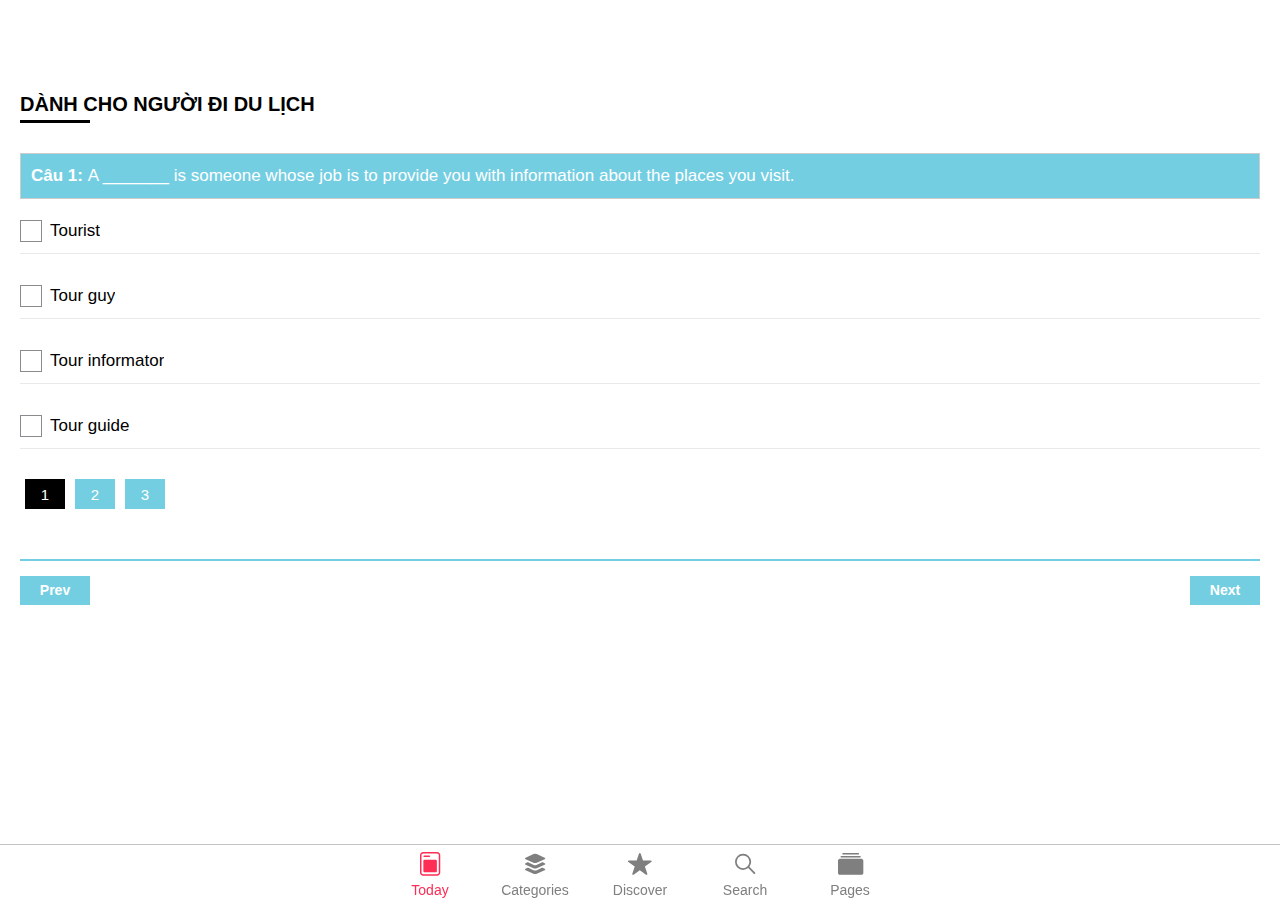
==== Yui/index.html @ a83410f9 "Fri 11/23/2018 13:13:18.46" ====
<!DOCTYPE html>
<html>
    <head>
        <!-- Required meta tags-->
        <meta charset="utf-8">
        <meta
            name="viewport"
            content="width=device-width, initial-scale=1, maximum-scale=1, minimum-scale=1, user-scalable=no, minimal-ui, viewport-fit=cover">
        <meta name="apple-mobile-web-app-capable" content="yes">
        <title>Thi thử Online</title>
        <link rel="stylesheet" href="css/framework7.ios.min.css">
        <!-- <link rel="stylesheet" href="css/framework7.min.css"> -->
        <link rel="stylesheet" href="css/ionicons.css">
        <link rel="stylesheet" href="css/style.css">
        <link rel="stylesheet" href="css/custom_style.css">
    </head>
    <body class="color-theme-pink">
        <!-- App root element -->
        <div id="app">
            <div class="views tabs">
                <!-- Main view -->
                <div id="view-today" class="view view-main tab tab-active">
                    <div data-name="home" class="page no-navbar">
                        <!-- Scrollable page content -->
                        <div
                            class="page-content ptr-content infinite-scroll-content"
                            data-infinite-distance="70">
                            <div class="ptr-preloader">
                                <div class="preloader"></div>
                                <div class="ptr-arrow"></div>
                            </div>
                            <div class="block" id="today-content">
                                <div class="title-container">
                                    <h2 class="style-title text-uppercase position-relative">Dành cho người đi du lịch</h2>
                                </div>
                                <form class="list form-store-data margin-tb-0 margin-b-50" id="demo-form">
                                    <div class="item-inner-1">
                                        <div class="block-question">
                                            <strong>Câu 1:
                                            </strong>
                                            A _______ is someone whose job is to provide you with information about the
                                            places you visit.
                                        </div>
                                        <div class="row list-col">
                                            <div class="number-col">
                                                <label class="item-radio item-content position-relative">
                                                    <input type="radio" name="radio1" value="">
                                                    <i class="icon icon-radio"></i>
                                                    <div class="item-inner">
                                                        <div class="item-title fs-14">Tourist</div>
                                                    </div>
                                                </label>
                                            </div>
                                            <div class="number-col">
                                                <label class="item-radio item-content position-relative">
                                                    <input type="radio" name="radio1" value="">
                                                    <i class="icon icon-radio"></i>
                                                    <div class="item-inner">
                                                        <div class="item-title fs-14">Tour guy</div>
                                                    </div>
                                                </label>
                                            </div>
                                            <div class="number-col">
                                                <label class="item-radio item-content position-relative">
                                                    <input type="radio" name="radio1" value="">
                                                    <i class="icon icon-radio"></i>
                                                    <div class="item-inner">
                                                        <div class="item-title fs-14">Tour informator</div>
                                                    </div>
                                                </label>
                                            </div>
                                            <div class="number-col">
                                                <label class="item-radio item-content position-relative">
                                                    <input type="radio" name="radio1" value="">
                                                    <i class="icon icon-radio"></i>
                                                    <div class="item-inner">
                                                        <div class="item-title fs-14">Tour guide</div>
                                                    </div>
                                                </label>
                                            </div>
                                        </div>
                                    </div>
                                    <div class="item-inner-1">
                                        <div class="d-block">
                                            <button class="button button-fill color-active no-border-radius style-list-bt">1</button>
                                            <button class="button button-fill color-inactive no-border-radius style-list-bt">2</button>
                                            <button class="button button-fill color-inactive no-border-radius style-list-bt">3</button>
                                        </div>
                                    </div>
                                    <div class="fix-clear">
                                        <div class="row w-100">
                                            <div class="col-50">
                                                <div>
                                                    <button class="col button button-fill color-pink style-bt">Prev</button>
                                                </div>
                                            </div>
                                            <div class="col-50">
                                                <div class="float-right">
                                                    <button class="col button button-fill color-pink style-bt">Next</button>
                                                </div>
                                            </div>
                                        </div>

                                    </div>
                                   
                                </form>
                                <!-- <div class="preloader infinite-scroll-preloader"></div> -->
                            </div>
                        </div>
                    </div>
                </div>
                <!-- Categories View -->
                <div id="view-categories" class="view tab">
                    <div data-name="categories" class="page no-navbar">
                        <!-- Scrollable page content -->
                        <div class="page-content">
                            <div class="block">
                                <div class="title-container">
                                    <h1>Categories</h1>
                                </div>
                                <div class="categories-container">
                                    <a href="/category/">
                                        <div
                                            class="category card"
                                            style="background-image: url('img/categories/sports.jpg'); box-shadow: 0px 15px 20px -10px rgba(252, 186, 47, 0.5);">
                                            <h2>Sports</h2>
                                        </div>
                                    </a>
                                    <a href="/category/">
                                        <div
                                            class="category card"
                                            style="background-image: url('img/categories/travel.jpg'); box-shadow: 0px 15px 20px -10px rgba(128, 213, 250, 0.5);">
                                            <h2>Travel</h2>
                                        </div>
                                    </a>
                                    <a href="/category/">
                                        <div
                                            class="category card"
                                            style="background-image: url('img/categories/music.jpg'); box-shadow: 0px 15px 20px -10px rgba(231, 0, 70, 0.5);">
                                            <h2>Music</h2>
                                        </div>
                                    </a>
                                    <a href="/category/">
                                        <div
                                            class="category card"
                                            style="background-image: url('img/categories/gaming.jpg'); box-shadow: 0px 15px 20px -10px rgba(37, 57, 155, 0.5);">
                                            <h2>Gaming</h2>
                                        </div>
                                    </a>
                                    <a href="/category/">
                                        <div
                                            class="category card"
                                            style="background-image: url('img/categories/photography.jpg'); box-shadow: 0px 15px 20px -10px rgba(37, 227, 154, 0.5);">
                                            <h2>Photo</h2>
                                        </div>
                                    </a>
                                    <a href="/category/">
                                        <div
                                            class="category card"
                                            style="background-image: url('img/categories/food.jpg'); box-shadow: 0px 15px 20px -10px rgba(255, 128, 169, 0.5);">
                                            <h2>Food</h2>
                                        </div>
                                    </a>
                                </div>
                                <div class="title-container">
                                    <span class="title-date">Recent posts</span>
                                    <div class="title-with-link">
                                        <h1>Sports</h1>
                                        <a href="/category/" class="col button button-small button-round button-fill">See All</a>
                                    </div>
                                </div>
                                <div class="two-columns-cards">
                                    <a href="/single/">
                                        <div class="card">
                                            <img class="card-image" src="img/thumb-4.jpg" alt="">
                                            <div class="card-infos">
                                                <h2 class="card-title">Nadal Wins at Roland Garros</h2>
                                            </div>
                                        </div>
                                    </a>
                                    <a href="/single/">
                                        <div class="card">
                                            <img class="card-image" src="img/thumb-8.jpg" alt="">
                                            <div class="card-infos">
                                                <h2 class="card-title">Moto-Cross: The Champions Made the Show</h2>
                                            </div>
                                        </div>
                                    </a>
                                    <a href="/single/">
                                        <div class="card">
                                            <img class="card-image" src="img/thumb-17.jpg" alt="">
                                            <div class="card-infos">
                                                <h2 class="card-title">Will Conor Return to the UFC Octagon?</h2>
                                            </div>
                                        </div>
                                    </a>
                                    <a href="/single/">
                                        <div class="card">
                                            <img class="card-image" src="img/thumb-18.jpg" alt="">
                                            <div class="card-infos">
                                                <h2 class="card-title">Anna Gasser's Snowboard Win</h2>
                                            </div>
                                        </div>
                                    </a>
                                </div>
                                <div class="title-container">
                                    <span class="title-date">Recent posts</span>
                                    <div class="title-with-link">
                                        <h1>Lifestyle</h1>
                                        <a href="/category/" class="col button button-small button-round button-fill">See All</a>
                                    </div>
                                </div>
                                <div class="two-columns-cards">
                                    <a href="/single/">
                                        <div class="card">
                                            <img class="card-image" src="img/thumb-9.jpg" alt="">
                                            <div class="card-infos">
                                                <h2 class="card-title">The Best Exotic Destinations</h2>
                                            </div>
                                        </div>
                                    </a>
                                    <a href="/single/">
                                        <div class="card">
                                            <img class="card-image" src="img/thumb-6.jpg" alt="">
                                            <div class="card-infos">
                                                <h2 class="card-title">Top Sunglasses Models for This Summer</h2>
                                            </div>
                                        </div>
                                    </a>
                                    <a href="/single/">
                                        <div class="card">
                                            <img class="card-image" src="img/thumb-38.jpg" alt="">
                                            <div class="card-infos">
                                                <h2 class="card-title">Join the Paris Body Painting Contest</h2>
                                            </div>
                                        </div>
                                    </a>
                                    <a href="/single/">
                                        <div class="card">
                                            <img class="card-image" src="img/thumb-39.jpg" alt="">
                                            <div class="card-infos">
                                                <h2 class="card-title">Nicki Minaj in Featuring with Drake!</h2>
                                            </div>
                                        </div>
                                    </a>
                                </div>
                            </div>
                        </div>
                    </div>
                </div>
                <!-- Discover View -->
                <div id="view-discover" class="view tab">
                    <div data-name="discover" class="page no-navbar">
                        <!-- Scrollable page content -->
                        <div class="page-content">
                            <div class="discover-gradient">
                                <svg viewBox="0 0 100 100" preserveAspectRatio="none"><polygon fill="white" points="0,100 100,0 100,100"/></svg>
                            </div>
                            <div class="block">
                                <div class="title-container white">
                                    <span class="title-date">This Week</span>
                                    <div class="title-with-link">
                                        <h1>Discover</h1>
                                        <i class="icon ion-ios-star"></i>
                                    </div>
                                </div>
                            </div>
                            <div id="discover-swiper" class="swiper-container">
                                <div class="swiper-wrapper">
                                    <div class="swiper-slide">
                                        <a href="#" data-href="/single/">
                                            <div class="card">
                                                <img class="card-image" src="img/thumb-36.jpg" alt="">
                                                <div class="card-infos">
                                                    <h2 class="card-title">NASA Chooses Its Next Chief Scientist</h2>
                                                </div>
                                            </div>
                                        </a>
                                    </div>
                                    <div class="swiper-slide">
                                        <a href="#" data-href="/single/">
                                            <div class="card">
                                                <img class="card-image" src="img/thumb-19.jpg" alt="">
                                                <div class="card-infos">
                                                    <h2 class="card-title">Jeffrey Campbell's New Shoes Models</h2>
                                                </div>
                                            </div>
                                        </a>
                                    </div>
                                    <div class="swiper-slide">
                                        <a href="#" data-href="/single/">
                                            <div class="card">
                                                <img class="card-image" src="img/thumb-41.jpg" alt="">
                                                <div class="card-infos">
                                                    <h2 class="card-title">The Best Models of Sunglasses to Go out This Summer</h2>
                                                </div>
                                            </div>
                                        </a>
                                    </div>
                                    <div class="swiper-slide">
                                        <a href="#" data-href="/single/">
                                            <div class="card">
                                                <img class="card-image" src="img/thumb-37.jpg" alt="">
                                                <div class="card-infos">
                                                    <h2 class="card-title">Soprano Announces His New Album</h2>
                                                </div>
                                            </div>
                                        </a>
                                    </div>
                                    <div class="swiper-slide">
                                        <a href="#" data-href="/single/">
                                            <div class="card">
                                                <img class="card-image" src="img/thumb-40.jpg" alt="">
                                                <div class="card-infos">
                                                    <h2 class="card-title">Will Conor Return to the UFC Octagon?</h2>
                                                </div>
                                            </div>
                                        </a>
                                    </div>
                                </div>
                            </div>
                            <div class="block">
                                <div class="title-medium-container title-with-link">
                                    <h2>Popular Authors</h2>
                                    <a
                                        href="/author-list/"
                                        class="col button button-small button-round button-fill">See All</a>
                                </div>
                                <ul class="popular-authors">
                                    <li>
                                        <a href="/author/">
                                            <div class="author-image"><img src="img/authors/author-3.jpg" alt=""></div>
                                            <div class="author-infos">
                                                <div class="author-name">Jess Roxana</div>
                                                <div class="author-description">NBA & NFL Journalist</div>
                                            </div>
                                            <div class="author-star">
                                                <i class="icon ion-ios-star"></i>
                                            </div>
                                        </a>
                                    </li>
                                    <li>
                                        <a href="/author/">
                                            <div class="author-image"><img src="img/authors/author-2.jpg" alt=""></div>
                                            <div class="author-infos">
                                                <div class="author-name">Zorka Ivka</div>
                                                <div class="author-description">Graphist and Webdesigner</div>
                                            </div>
                                            <div class="author-star">
                                                <i class="icon ion-ios-star"></i>
                                            </div>
                                        </a>
                                    </li>
                                    <li>
                                        <a href="/author/">
                                            <div class="author-image"><img src="img/authors/author-1.jpg" alt=""></div>
                                            <div class="author-infos">
                                                <div class="author-name">Camille Aline</div>
                                                <div class="author-description">Fashion & Mode Worker</div>
                                            </div>
                                            <div class="author-star">
                                                <i class="icon ion-ios-star"></i>
                                            </div>
                                        </a>
                                    </li>
                                </ul>
                                <div class="title-medium-container">
                                    <h2>The Fashion Week</h2>
                                </div>
                            </div>
                            <div id="discover-swiper2" class="swiper-container medium-card-slider style-2">
                                <div class="swiper-wrapper">
                                    <div class="swiper-slide">
                                        <a href="#" data-href="/single/">
                                            <div class="card">
                                                <img class="card-image" src="img/thumb-20.jpg" alt="">
                                            </div>
                                            <div class="card-infos">
                                                <h2 class="card-title">Best Clothes Showed on Fashion Week</h2>
                                            </div>
                                        </a>
                                    </div>
                                    <div class="swiper-slide">
                                        <a href="#" data-href="/single/">
                                            <div class="card">
                                                <img class="card-image" src="img/thumb-21.jpg" alt="">
                                            </div>
                                            <div class="card-infos">
                                                <h2 class="card-title">What Future for Milan Fashion Week?</h2>
                                            </div>
                                        </a>
                                    </div>
                                    <div class="swiper-slide">
                                        <a href="#" data-href="/single/">
                                            <div class="card">
                                                <img class="card-image" src="img/thumb-22.jpg" alt="">
                                            </div>
                                            <div class="card-infos">
                                                <h2 class="card-title">10 Unusual Jewels Spotted at Fashion Week</h2>
                                            </div>
                                        </a>
                                    </div>
                                    <div class="swiper-slide">
                                        <a href="#" data-href="/single/">
                                            <div class="card">
                                                <img class="card-image" src="img/thumb-23.jpg" alt="">
                                            </div>
                                            <div class="card-infos">
                                                <h2 class="card-title">Monica Bellucci Will Be Present This Year</h2>
                                            </div>
                                        </a>
                                    </div>
                                    <div class="swiper-slide">
                                        <a href="#" data-href="/single/">
                                            <div class="card">
                                                <img class="card-image" src="img/thumb-24.jpg" alt="">
                                            </div>
                                            <div class="card-infos">
                                                <h2 class="card-title">Milan Fashion Week: Giorgio Armani Show</h2>
                                            </div>
                                        </a>
                                    </div>
                                </div>
                            </div>
                            <div class="block">
                                <div class="title-medium-container title-with-link">
                                    <h2>In Lifestyle</h2>
                                    <a href="/category/" class="col button button-small button-round button-fill">See All</a>
                                </div>
                                <ul class="list media-list post-list">
                                    <li>
                                        <a href="/single/">
                                            <div class="item-content">
                                                <div class="item-media"><img src="img/thumb-25.jpg" alt=""></div>
                                                <div class="item-inner">
                                                    <div class="item-subtitle">Fashion</div>
                                                    <div class="item-title">The Best Diet for a Flatter Belly</div>
                                                    <div class="item-subtitle bottom-subtitle">
                                                        <i class="icon ion-md-time"></i>2 hours ago</div>
                                                </div>
                                            </div>
                                        </a>
                                    </li>
                                    <li>
                                        <a href="/single/">
                                            <div class="item-content">
                                                <div class="item-media"><img src="img/thumb-26.jpg" alt=""></div>
                                                <div class="item-inner">
                                                    <div class="item-subtitle">Science</div>
                                                    <div class="item-title">Here Are the Five Best Fruits of the Summer</div>
                                                    <div class="item-subtitle bottom-subtitle">
                                                        <i class="icon ion-md-time"></i>3 days ago</div>
                                                </div>
                                            </div>
                                        </a>
                                    </li>
                                    <li>
                                        <a href="/single/">
                                            <div class="item-content">
                                                <div class="item-media"><img src="img/thumb-27.jpg" alt=""></div>
                                                <div class="item-inner">
                                                    <div class="item-subtitle">Beatles</div>
                                                    <div class="item-title">Were Vegetables Better Before?</div>
                                                    <div class="item-subtitle bottom-subtitle">
                                                        <i class="icon ion-md-time"></i>Last week</div>
                                                </div>
                                            </div>
                                        </a>
                                    </li>
                                </ul>
                                <div class="title-medium-container">
                                    <h2>Must See</h2>
                                </div>
                            </div>
                            <div id="discover-swiper3" class="swiper-container">
                                <div class="swiper-wrapper">
                                    <div class="swiper-slide">
                                        <a href="#" data-href="/single/">
                                            <div class="card medium">
                                                <img class="card-image" src="img/thumb-28.jpg" alt="">
                                                <div class="card-infos">
                                                    <div class="card-date">
                                                        <i class="icon ion-md-time"></i>2 days ago</div>
                                                    <h2 class="card-title">Edmond at the Royal Palace Theatre</h2>
                                                </div>
                                            </div>
                                        </a>
                                    </div>
                                    <div class="swiper-slide">
                                        <a href="#" data-href="/single/">
                                            <div class="card medium">
                                                <img class="card-image" src="img/thumb-42.jpg" alt="">
                                                <div class="card-infos">
                                                    <div class="card-date">
                                                        <i class="icon ion-md-time"></i>4 days ago</div>
                                                    <h2 class="card-title">Booba on Fire in His New Gotham Clip</h2>
                                                </div>
                                            </div>
                                        </a>
                                    </div>
                                    <div class="swiper-slide">
                                        <a href="#" data-href="/single/">
                                            <div class="card medium">
                                                <img class="card-image" src="img/thumb-29.jpg" alt="">
                                                <div class="card-infos">
                                                    <div class="card-date">
                                                        <i class="icon ion-md-time"></i>3 weeks ago</div>
                                                    <h2 class="card-title">15 Cheap Outing Ideas in London</h2>
                                                </div>
                                            </div>
                                        </a>
                                    </div>
                                    <div class="swiper-slide">
                                        <a href="#" data-href="/single/">
                                            <div class="card medium">
                                                <img class="card-image" src="img/thumb-30.jpg" alt="">
                                                <div class="card-infos">
                                                    <div class="card-date">
                                                        <i class="icon ion-md-time"></i>1 month ago</div>
                                                    <h2 class="card-title">Ariana Grande Announces a New Fragrance</h2>
                                                </div>
                                            </div>
                                        </a>
                                    </div>
                                </div>
                            </div>
                            <div class="block">
                                <div class="title-medium-container">
                                    <h2>Popular Last Week</h2>
                                </div>
                                <ul class="list media-list post-list">
                                    <li>
                                        <a href="/single/">
                                            <div class="item-content">
                                                <div class="item-media"><img src="img/thumb-31.jpg" alt=""></div>
                                                <div class="item-inner">
                                                    <div class="item-subtitle">Fashion</div>
                                                    <div class="item-title">The Crocodile, Man's Best Friend?</div>
                                                    <div class="item-subtitle bottom-subtitle">
                                                        <i class="icon ion-md-time"></i>4 hours ago</div>
                                                </div>
                                            </div>
                                        </a>
                                    </li>
                                    <li>
                                        <a href="/single/">
                                            <div class="item-content">
                                                <div class="item-media"><img src="img/thumb-32.jpg" alt=""></div>
                                                <div class="item-inner">
                                                    <div class="item-subtitle">Science</div>
                                                    <div class="item-title">7 Accessories to Pack This Summer</div>
                                                    <div class="item-subtitle bottom-subtitle">
                                                        <i class="icon ion-md-time"></i>6 days ago</div>
                                                </div>
                                            </div>
                                        </a>
                                    </li>
                                    <li>
                                        <a href="/single/">
                                            <div class="item-content">
                                                <div class="item-media"><img src="img/thumb-33.jpg" alt=""></div>
                                                <div class="item-inner">
                                                    <div class="item-subtitle">Beatles</div>
                                                    <div class="item-title">Mylene Farmer Will Unveil Her New Single on Friday</div>
                                                    <div class="item-subtitle bottom-subtitle">
                                                        <i class="icon ion-md-time"></i>Last week</div>
                                                </div>
                                            </div>
                                        </a>
                                    </li>
                                    <li>
                                        <a href="/single/">
                                            <div class="item-content">
                                                <div class="item-media"><img src="img/thumb-34.jpg" alt=""></div>
                                                <div class="item-inner">
                                                    <div class="item-subtitle">Fashion</div>
                                                    <div class="item-title">Holidays Abroad: Leave Reassured!</div>
                                                    <div class="item-subtitle bottom-subtitle">
                                                        <i class="icon ion-md-time"></i>Last month</div>
                                                </div>
                                            </div>
                                        </a>
                                    </li>
                                </ul>
                            </div>
                        </div>
                    </div>
                </div>
                <!-- Search View -->
                <div id="view-search" class="view tab">
                    <div data-name="search" class="page no-navbar">
                        <div class="page-content page-search">
                            <div class="searchbar-backdrop"></div>
                            <div class="block searchbar-container">
                                <div class="title-container">
                                    <h1>Search</h1>
                                </div>
                                <form class="searchbar">
                                    <div class="searchbar-inner">
                                        <div class="searchbar-input-wrap">
                                            <input type="search" placeholder="Search">
                                            <i class="searchbar-icon"></i>
                                            <span class="input-clear-button"></span>
                                        </div>
                                        <span class="searchbar-disable-button">Cancel</span>
                                    </div>
                                </form>
                            </div>
                            <div class="block search-container">
                                <div class="searchbar-hide-on-search">
                                    <h2>Popular Categories</h2>
                                    <ul class="popular-tags">
                                        <li>
                                            <a href="#" class="link">
                                                <span>Politics</span>
                                                <i class="icon ion-ios-arrow-forward"></i>
                                            </a>
                                        </li>
                                        <li>
                                            <a href="#" class="link">
                                                <span>Sports</span>
                                                <i class="icon ion-ios-arrow-forward"></i>
                                            </a>
                                        </li>
                                        <li>
                                            <a href="#" class="link">
                                                <span>Fashion</span>
                                                <i class="icon ion-ios-arrow-forward"></i>
                                            </a>
                                        </li>
                                        <li>
                                            <a href="#" class="link">
                                                <span>Animals</span>
                                                <i class="icon ion-ios-arrow-forward"></i>
                                            </a>
                                        </li>
                                        <li>
                                            <a href="#" class="link">
                                                <span>Travel</span>
                                                <i class="icon ion-ios-arrow-forward"></i>
                                            </a>
                                        </li>
                                        <li>
                                            <a href="#" class="link">
                                                <span>Movies</span>
                                                <i class="icon ion-ios-arrow-forward"></i>
                                            </a>
                                        </li>
                                    </ul>
                                    <h2>Popular Tags</h2>
                                    <div class="list no-hairlines trending-search">
                                        <ul>
                                            <li class="item-content">
                                                <div class="item-inner">
                                                    <div class="item-title">
                                                        <a href="#" class="link">Ronaldo</a>
                                                    </div>
                                                </div>
                                            </li>
                                            <li class="item-content">
                                                <div class="item-inner">
                                                    <div class="item-title">
                                                        <a href="#" class="link">Lil Wayne</a>
                                                    </div>
                                                </div>
                                            </li>
                                            <li class="item-content">
                                                <div class="item-inner">
                                                    <div class="item-title">
                                                        <a href="#" class="link">Football</a>
                                                    </div>
                                                </div>
                                            </li>
                                            <li class="item-content">
                                                <div class="item-inner">
                                                    <div class="item-title">
                                                        <a href="#" class="link">Lebron James</a>
                                                    </div>
                                                </div>
                                            </li>
                                            <li class="item-content">
                                                <div class="item-inner">
                                                    <div class="item-title">
                                                        <a href="#" class="link">NBA</a>
                                                    </div>
                                                </div>
                                            </li>
                                            <li class="item-content">
                                                <div class="item-inner">
                                                    <div class="item-title">
                                                        <a href="#" class="link">US Elections</a>
                                                    </div>
                                                </div>
                                            </li>
                                        </ul>
                                    </div>
                                </div>
                                <div class="preloader search-preloader"></div>
                                <div class="search-results">
                                    <ul class="list media-list post-list">
                                        <li>
                                            <a href="/single/">
                                                <div class="item-content">
                                                    <div class="item-media"><img src="img/thumb-11.jpg" alt=""></div>
                                                    <div class="item-inner">
                                                        <div class="item-subtitle">Fashion</div>
                                                        <div class="item-title">The 6th Edition of the Body Painting Contest</div>
                                                        <div class="item-subtitle bottom-subtitle"><img src="img/authors/author-7.jpg" alt="">Elena Anka</div>
                                                    </div>
                                                </div>
                                            </a>
                                        </li>
                                        <li>
                                            <a href="/single/">
                                                <div class="item-content">
                                                    <div class="item-media"><img src="img/thumb-12.jpg" alt=""></div>
                                                    <div class="item-inner">
                                                        <div class="item-subtitle">Photography</div>
                                                        <div class="item-title">20 Photography Tips for Taking Pictures</div>
                                                        <div class="item-subtitle bottom-subtitle"><img src="img/authors/author-3.jpg" alt="">Jess Roxana</div>
                                                    </div>
                                                </div>
                                            </a>
                                        </li>
                                        <li>
                                            <a href="/single/">
                                                <div class="item-content">
                                                    <div class="item-media"><img src="img/thumb-13.jpg" alt=""></div>
                                                    <div class="item-inner">
                                                        <div class="item-subtitle">Beatles</div>
                                                        <div class="item-title">Tottenham: NFL Turf Is in Place!</div>
                                                        <div class="item-subtitle bottom-subtitle"><img src="img/authors/author-1.jpg" alt="">Camille Aline</div>
                                                    </div>
                                                </div>
                                            </a>
                                        </li>
                                        <li>
                                            <a href="/single/">
                                                <div class="item-content">
                                                    <div class="item-media"><img src="img/thumb-31.jpg" alt=""></div>
                                                    <div class="item-inner">
                                                        <div class="item-subtitle">Fashion</div>
                                                        <div class="item-title">The Crocodile, Man's Best Friend?</div>
                                                        <div class="item-subtitle bottom-subtitle"><img src="img/authors/author-7.jpg" alt="">Elena Anka</div>
                                                    </div>
                                                </div>
                                            </a>
                                        </li>
                                        <li>
                                            <a href="/single/">
                                                <div class="item-content">
                                                    <div class="item-media"><img src="img/thumb-32.jpg" alt=""></div>
                                                    <div class="item-inner">
                                                        <div class="item-subtitle">Science</div>
                                                        <div class="item-title">7 Accessories to Pack This Summer</div>
                                                        <div class="item-subtitle bottom-subtitle"><img src="img/authors/author-3.jpg" alt="">Jess Roxana</div>
                                                    </div>
                                                </div>
                                            </a>
                                        </li>
                                    </ul>
                                </div>
                            </div>
                        </div>
                    </div>
                </div>
                <!-- Pages View -->
                <div id="view-pages" class="view tab">
                    <div data-name="pages" class="page">
                        <div class="navbar">
                            <div class="navbar-inner sliding">
                                <div class="title">Components</div>
                            </div>
                        </div>
                        <!-- Scrollable page content -->
                        <div class="page-content">
                            <div class="block">
                                <h2>Dark Mode</h2>
                            </div>
                            <div class="list pages-list">
                                <ul>
                                    <li>
                                        <div class="item-link item-content item-button">
                                            <div class="item-media bg-color-black">
                                                <i class="icon ion-ios-moon text-color-orange"></i>
                                            </div>
                                            <div class="item-inner">
                                                <div class="item-title">Enable Dark Mode</div>
                                                <label class="toggle toggle-init color-green toggle-theme">
                                                    <input type="checkbox">
                                                    <span class="toggle-icon"></span>
                                                </label>
                                            </div>
                                        </div>
                                    </li>
                                </ul>
                            </div>
                            <div class="block">
                                <h2>Color Themes</h2>
                            </div>
                            <div class="list pages-list">
                                <ul>
                                    <li>
                                        <div class="item-content item-themes">
                                            <label class="radio color-white"><input type="radio" name="radio-color-theme" id="color-theme-red">
                                                <i class="icon-radio bg-color-red"></i>
                                            </label>
                                            <label class="radio color-white"><input type="radio" name="radio-color-theme" id="color-theme-green">
                                                <i class="icon-radio bg-color-green"></i>
                                            </label>
                                            <label class="radio color-white"><input type="radio" name="radio-color-theme" id="color-theme-blue">
                                                <i class="icon-radio bg-color-blue"></i>
                                            </label>
                                            <label class="radio color-white"><input type="radio" name="radio-color-theme" id="color-theme-pink" checked>
                                                <i class="icon-radio bg-color-pink"></i>
                                            </label>
                                            <label class="radio color-white"><input type="radio" name="radio-color-theme" id="color-theme-yellow">
                                                <i class="icon-radio bg-color-yellow"></i>
                                            </label>
                                            <label class="radio color-white"><input type="radio" name="radio-color-theme" id="color-theme-orange">
                                                <i class="icon-radio bg-color-orange"></i>
                                            </label>
                                            <label class="radio color-white"><input type="radio" name="radio-color-theme" id="color-theme-gray">
                                                <i class="icon-radio bg-color-gray"></i>
                                            </label>
                                            <label class="radio color-black"><input type="radio" name="radio-color-theme" id="color-theme-white">
                                                <i class="icon-radio bg-color-white"></i>
                                            </label>
                                            <label class="radio color-white"><input type="radio" name="radio-color-theme" id="color-theme-black">
                                                <i class="icon-radio bg-color-black"></i>
                                            </label>
                                        </div>
                                    </li>
                                </ul>
                            </div>
                            <div class="block">
                                <h2>Big Cards</h2>
                            </div>
                            <div class="list pages-list">
                                <ul>
                                    <li>
                                        <a href="/cards/" class="item-link item-content">
                                            <div class="item-media">
                                                <i class="icon ion-md-image"></i>
                                            </div>
                                            <div class="item-inner">
                                                <div class="item-title">Cards</div>
                                            </div>
                                        </a>
                                    </li>
                                    <li>
                                        <a href="/cards-author-comments/" class="item-link item-content">
                                            <div class="item-media">
                                                <i class="icon ion-md-image"></i>
                                            </div>
                                            <div class="item-inner">
                                                <div class="item-title">Cards (author + comments)</div>
                                            </div>
                                        </a>
                                    </li>
                                    <li>
                                        <a href="/cards-category/" class="item-link item-content">
                                            <div class="item-media">
                                                <i class="icon ion-md-image"></i>
                                            </div>
                                            <div class="item-inner">
                                                <div class="item-title">Cards (with category)</div>
                                            </div>
                                        </a>
                                    </li>
                                    <li>
                                        <a href="/cards-chip/" class="item-link item-content">
                                            <div class="item-media">
                                                <i class="icon ion-md-image"></i>
                                            </div>
                                            <div class="item-inner">
                                                <div class="item-title">Cards (with chip)</div>
                                            </div>
                                        </a>
                                    </li>
                                    <li>
                                        <a href="/cards-medium/" class="item-link item-content">
                                            <div class="item-media">
                                                <i class="icon ion-md-image"></i>
                                            </div>
                                            <div class="item-inner">
                                                <div class="item-title">Cards (medium size)</div>
                                            </div>
                                        </a>
                                    </li>
                                    <li>
                                        <a href="/cards-footer/" class="item-link item-content">
                                            <div class="item-media bg-color-yellow">
                                                <i class="icon ion-ios-image"></i>
                                            </div>
                                            <div class="item-inner">
                                                <div class="item-title">Cards (footer version)</div>
                                            </div>
                                        </a>
                                    </li>
                                    <li>
                                        <a href="/cards-columns/" class="item-link item-content">
                                            <div class="item-media bg-color-orange">
                                                <i class="icon ion-md-images"></i>
                                            </div>
                                            <div class="item-inner">
                                                <div class="item-title">Cards (2 columns)</div>
                                            </div>
                                        </a>
                                    </li>
                                </ul>
                            </div>
                            <div class="block">
                                <h2>Lists</h2>
                            </div>
                            <div class="list pages-list">
                                <ul>
                                    <li>
                                        <a href="/list-category/" class="item-link item-content">
                                            <div class="item-media bg-color-green">
                                                <i class="icon ion-ios-list-box"></i>
                                            </div>
                                            <div class="item-inner">
                                                <div class="item-title">List (with category)</div>
                                            </div>
                                        </a>
                                    </li>
                                    <li>
                                        <a href="/list-category-author/" class="item-link item-content">
                                            <div class="item-media bg-color-green">
                                                <i class="icon ion-ios-list-box"></i>
                                            </div>
                                            <div class="item-inner">
                                                <div class="item-title">List (category + author)</div>
                                            </div>
                                        </a>
                                    </li>
                                    <li>
                                        <a href="/list-category-date/" class="item-link item-content">
                                            <div class="item-media bg-color-green">
                                                <i class="icon ion-ios-list-box"></i>
                                            </div>
                                            <div class="item-inner">
                                                <div class="item-title">List (category + date)</div>
                                            </div>
                                        </a>
                                    </li>
                                </ul>
                            </div>
                            <div class="block">
                                <h2>Sliders</h2>
                            </div>
                            <div class="list pages-list">
                                <ul>
                                    <li>
                                        <a href="/slider-1/" class="item-link item-content">
                                            <div class="item-media bg-color-blue">
                                                <i class="icon ion-ios-photos"></i>
                                            </div>
                                            <div class="item-inner">
                                                <div class="item-title">Slider 1</div>
                                            </div>
                                        </a>
                                    </li>
                                    <li>
                                        <a href="/slider-2/" class="item-link item-content">
                                            <div class="item-media bg-color-blue">
                                                <i class="icon ion-ios-photos"></i>
                                            </div>
                                            <div class="item-inner">
                                                <div class="item-title">Slider 2</div>
                                            </div>
                                        </a>
                                    </li>
                                    <li>
                                        <a href="/slider-3/" class="item-link item-content">
                                            <div class="item-media bg-color-blue">
                                                <i class="icon ion-ios-photos"></i>
                                            </div>
                                            <div class="item-inner">
                                                <div class="item-title">Slider 3</div>
                                            </div>
                                        </a>
                                    </li>
                                    <li>
                                        <a href="/slider-4/" class="item-link item-content">
                                            <div class="item-media bg-color-blue">
                                                <i class="icon ion-ios-photos"></i>
                                            </div>
                                            <div class="item-inner">
                                                <div class="item-title">Slider 4</div>
                                            </div>
                                        </a>
                                    </li>
                                </ul>
                            </div>
                            <div class="block">
                                <h2>Single Post</h2>
                            </div>
                            <div class="list pages-list">
                                <ul>
                                    <li>
                                        <a href="/single/" class="item-link item-content">
                                            <div class="item-media">
                                                <i class="icon ion-ios-paper"></i>
                                            </div>
                                            <div class="item-inner">
                                                <div class="item-title">Single (header 1)</div>
                                            </div>
                                        </a>
                                    </li>
                                    <li>
                                        <a href="/single-2/" class="item-link item-content">
                                            <div class="item-media">
                                                <i class="icon ion-ios-paper"></i>
                                            </div>
                                            <div class="item-inner">
                                                <div class="item-title">Single (header 2)</div>
                                            </div>
                                        </a>
                                    </li>
                                    <li>
                                        <a href="/single-elements/" class="item-link item-content">
                                            <div class="item-media">
                                                <i class="icon ion-ios-paper"></i>
                                            </div>
                                            <div class="item-inner">
                                                <div class="item-title">Single Elements</div>
                                            </div>
                                        </a>
                                    </li>
                                </ul>
                            </div>
                            <div class="block">
                                <h2>Categories</h2>
                            </div>
                            <div class="list pages-list">
                                <ul>
                                    <li>
                                        <a href="/categories-cards/" class="item-link item-content">
                                            <div class="item-media bg-color-orange">
                                                <i class="icon ion-ios-apps"></i>
                                            </div>
                                            <div class="item-inner">
                                                <div class="item-title">Categories (cards)</div>
                                            </div>
                                        </a>
                                    </li>
                                    <li>
                                        <a href="/categories-columns/" class="item-link item-content">
                                            <div class="item-media bg-color-orange">
                                                <i class="icon ion-ios-apps"></i>
                                            </div>
                                            <div class="item-inner">
                                                <div class="item-title">Categories (columns)</div>
                                            </div>
                                        </a>
                                    </li>
                                    <li>
                                        <a href="/category/" class="item-link item-content">
                                            <div class="item-media bg-color-orange">
                                                <i class="icon ion-ios-apps"></i>
                                            </div>
                                            <div class="item-inner">
                                                <div class="item-title">Category Posts</div>
                                            </div>
                                        </a>
                                    </li>
                                </ul>
                            </div>
                            <div class="block">
                                <h2>Author</h2>
                            </div>
                            <div class="list pages-list">
                                <ul>
                                    <li>
                                        <a href="/author-list/" class="item-link item-content">
                                            <div class="item-media bg-color-yellow">
                                                <i class="icon ion-ios-list"></i>
                                            </div>
                                            <div class="item-inner">
                                                <div class="item-title">Author List</div>
                                            </div>
                                        </a>
                                    </li>
                                    <li>
                                        <a href="/author/" class="item-link item-content">
                                            <div class="item-media bg-color-yellow">
                                                <i class="icon ion-ios-person"></i>
                                            </div>
                                            <div class="item-inner">
                                                <div class="item-title">Author Profile</div>
                                            </div>
                                        </a>
                                    </li>
                                </ul>
                            </div>
                            <div class="block">
                                <h2>Contact</h2>
                            </div>
                            <div class="list pages-list">
                                <ul>
                                    <li>
                                        <a href="/contact/" class="item-link item-content">
                                            <div class="item-media">
                                                <i class="icon ion-ios-mail"></i>
                                            </div>
                                            <div class="item-inner">
                                                <div class="item-title">Contact Page</div>
                                            </div>
                                        </a>
                                    </li>
                                </ul>
                            </div>
                            <div class="block">
                                <h2>Features</h2>
                            </div>
                            <div class="list pages-list">
                                <ul>
                                    <li>
                                        <a href="/pull-to-refresh/" class="item-link item-content">
                                            <div class="item-media">
                                                <i class="icon ion-ios-arrow-round-down"></i>
                                            </div>
                                            <div class="item-inner">
                                                <div class="item-title">Pull to Refresh</div>
                                            </div>
                                        </a>
                                    </li>
                                    <li>
                                        <a href="/infinite-scroll/" class="item-link item-content">
                                            <div class="item-media">
                                                <i class="icon ion-ios-infinite"></i>
                                            </div>
                                            <div class="item-inner">
                                                <div class="item-title">Infinite Scroll</div>
                                            </div>
                                        </a>
                                    </li>
                                    <li>
                                        <a href="/promo-banner/" class="item-link item-content">
                                            <div class="item-media bg-color-blue">
                                                <i class="icon ion-ios-star"></i>
                                            </div>
                                            <div class="item-inner">
                                                <div class="item-title">Promo Banner</div>
                                            </div>
                                        </a>
                                    </li>
                                    <li>
                                        <div class="item-link item-content item-button">
                                            <div class="item-media bg-color-orange">
                                                <i class="icon ion-ios-share-alt"></i>
                                            </div>
                                            <div class="item-inner">
                                                <div class="item-title">Share Dialog</div>
                                                <a
                                                    href="#"
                                                    class="col button button-small button-round button-fill share-actions">Try It</a>
                                            </div>
                                        </div>
                                    </li>
                                    <li>
                                        <div class="item-link item-content item-button">
                                            <div class="item-media bg-color-green">
                                                <i class="icon ion-ios-notifications"></i>
                                            </div>
                                            <div class="item-inner">
                                                <div class="item-title">Notification</div>
                                                <a
                                                    href="#"
                                                    class="col button button-small button-round button-fill open-notification">Try It</a>
                                            </div>
                                        </div>
                                    </li>
                                </ul>
                            </div>
                        </div>
                    </div>
                </div>
                <!-- Toolbar -->
                <div class="toolbar tabbar tabbar-labels">
                    <div class="toolbar-inner">
                        <a href="#view-today" class="tab-link tab-link-active">
                            <i class="icon ion-ios-today"></i>
                            <span class="tabbar-label">Today</span>
                        </a>
                        <a href="#view-categories" class="tab-link">
                            <i class="icon ion-ios-apps"></i>
                            <span class="tabbar-label">Categories</span>
                        </a>
                        <a href="#view-discover" class="tab-link">
                            <i class="icon ion-ios-star"></i>
                            <span class="tabbar-label">Discover</span>
                        </a>
                        <a href="#view-search" class="tab-link">
                            <i class="icon ion-ios-search"></i>
                            <span class="tabbar-label">Search</span>
                        </a>
                        <a href="#view-pages" class="tab-link">
                            <i class="icon ion-ios-albums"></i>
                            <span class="tabbar-label">Pages</span>
                        </a>
                    </div>
                </div>
            </div>
        </div>
        <script src="js/framework7.min.js"></script>
        <script src="js/app.js"></script>
    </body>
</html>
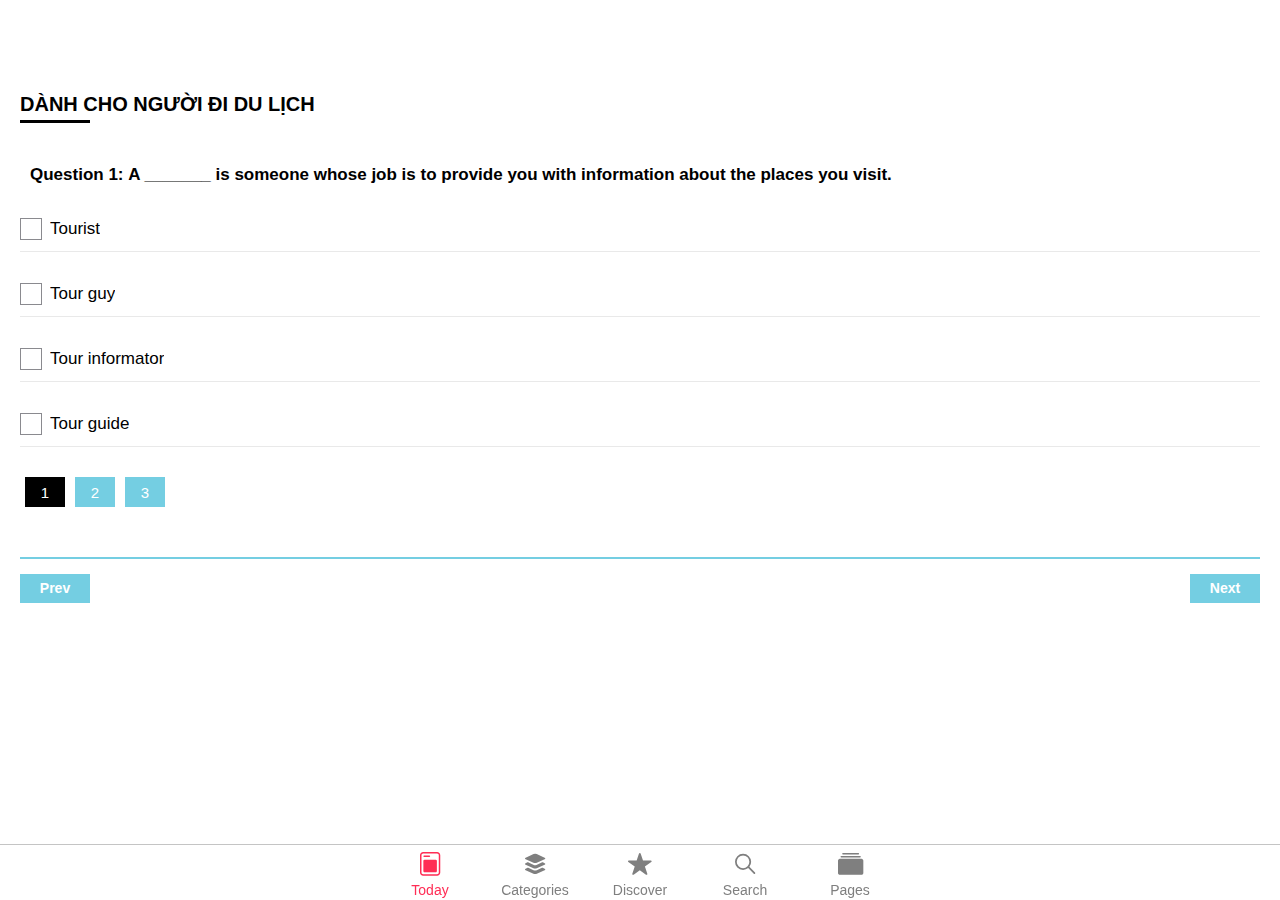
==== commit 1d0dc977: "Fri 11/23/2018 13:42:54.53" ====
--- a/Yui/index.html
+++ b/Yui/index.html
@@ -36,7 +36,7 @@
                                 <form class="list form-store-data margin-tb-0 margin-b-50" id="demo-form">
                                     <div class="item-inner-1">
                                         <div class="block-question">
-                                            <strong>Câu 1:
+                                            <strong>Question 1:
                                             </strong>
                                             A _______ is someone whose job is to provide you with information about the
                                             places you visit.
--- a/Yui/css/custom_style.css
+++ b/Yui/css/custom_style.css
@@ -59,10 +59,9 @@
     background-color: transparent;
 }
 .block-question {
-    background-color: #74cee2;
     padding: 10px;
-    color: #fff;
-    border: 1px solid #ccc;
+    color: #000;
+    font-weight: bold;
 }
 .number-col {
     width: 100%;
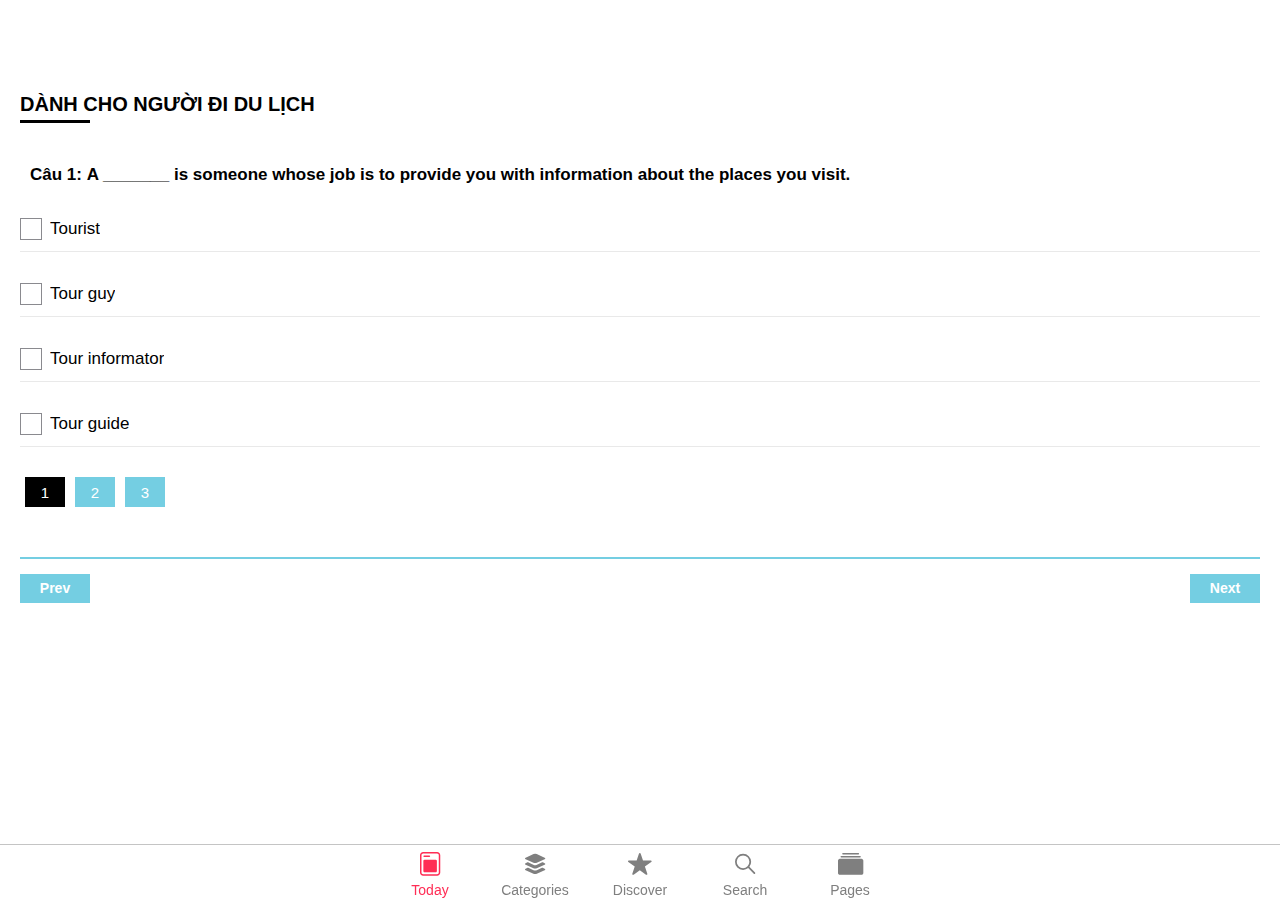
==== commit 22e179f2: "Fri 11/23/2018 13:44:39.97" ====
--- a/Yui/index.html
+++ b/Yui/index.html
@@ -36,7 +36,7 @@
                                 <form class="list form-store-data margin-tb-0 margin-b-50" id="demo-form">
                                     <div class="item-inner-1">
                                         <div class="block-question">
-                                            <strong>Question 1:
+                                            <strong>Câu 1:
                                             </strong>
                                             A _______ is someone whose job is to provide you with information about the
                                             places you visit.
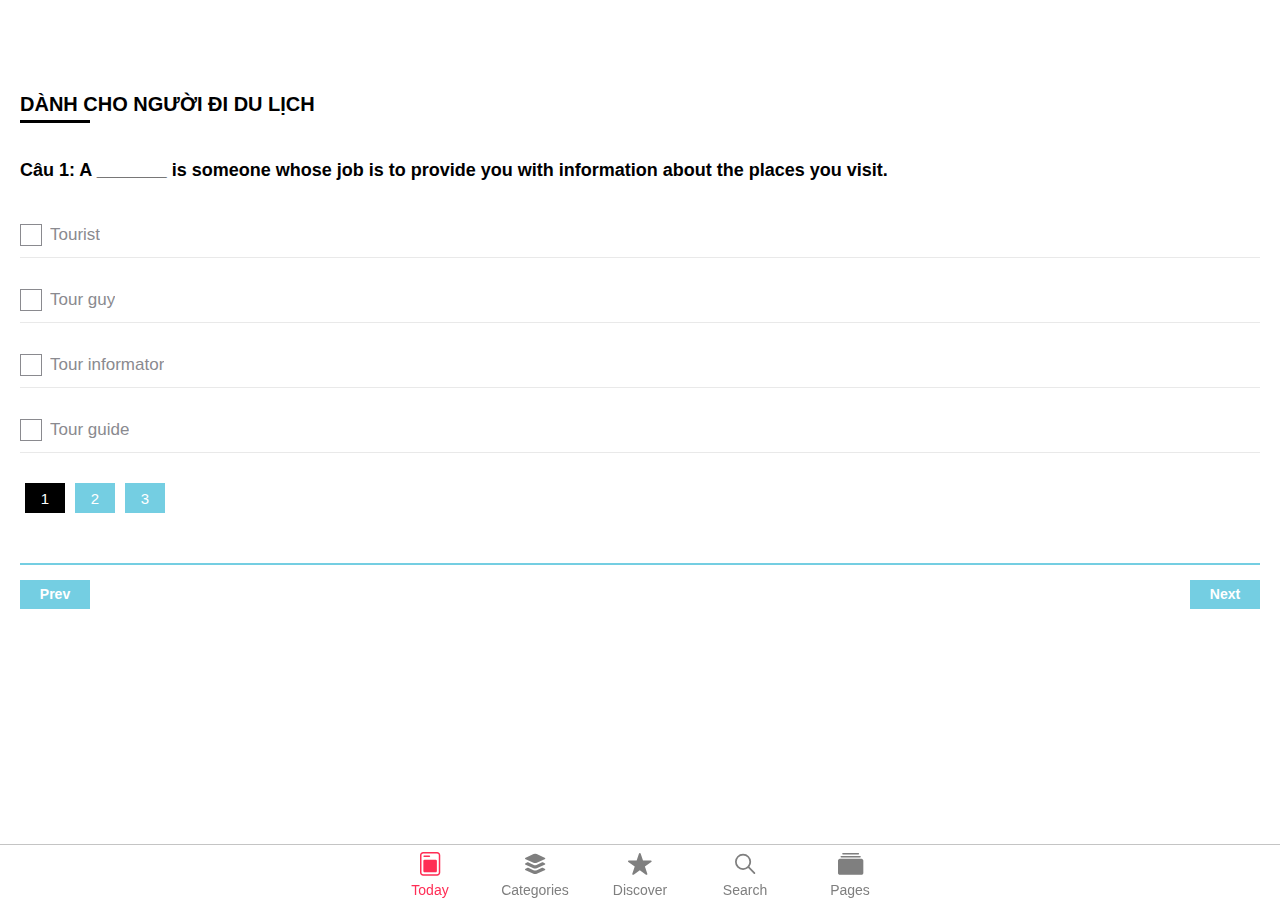
==== commit 1d94cf26: "Fri 11/23/2018 16:00:10.32" ====
--- a/Yui/index.html
+++ b/Yui/index.html
@@ -36,10 +36,8 @@
                                 <form class="list form-store-data margin-tb-0 margin-b-50" id="demo-form">
                                     <div class="item-inner-1">
                                         <div class="block-question">
-                                            <strong>Câu 1:
-                                            </strong>
-                                            A _______ is someone whose job is to provide you with information about the
-                                            places you visit.
+                                            <h2 class="style-question">Câu 1: A _______ is someone whose job is to provide you with information about the
+                                                    places you visit.</h2>
                                         </div>
                                         <div class="row list-col">
                                             <div class="number-col">
--- a/Yui/css/custom_style.css
+++ b/Yui/css/custom_style.css
@@ -58,11 +58,6 @@
 .ios .list .item-inner:after {
     background-color: transparent;
 }
-.block-question {
-    padding: 10px;
-    color: #000;
-    font-weight: bold;
-}
 .number-col {
     width: 100%;
     padding-bottom: 10px;
@@ -74,9 +69,7 @@
     font-weight: bold;
     background-color: #74cee2 !important;
 }
-.list .item-title {
-    color: #000;
-}
+
 .number-col .item-content {
     border-bottom: 1px solid #e9e9e9;
 }
@@ -125,4 +118,7 @@
 }
 #today-content {
     padding-top: 50px;
+}
+.style-question{
+    font-size: 18px;
 }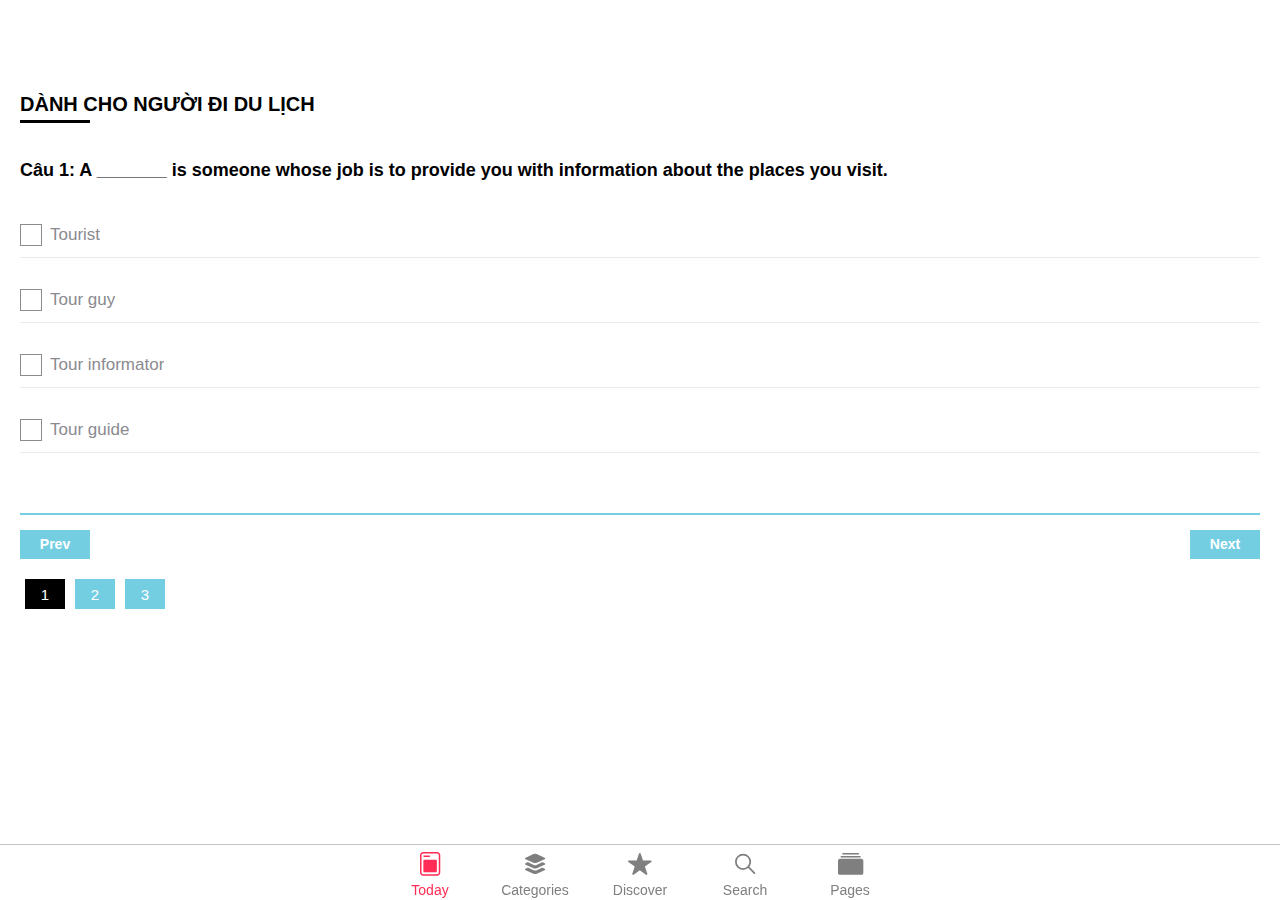
==== commit 1558bede: "Fri 11/23/2018 16:19:10.09" ====
--- a/Yui/index.html
+++ b/Yui/index.html
@@ -78,6 +78,20 @@
                                             </div>
                                         </div>
                                     </div>
+                                    <div class="fix-clear">
+                                        <div class="row w-100">
+                                            <div class="col-50">
+                                                <div>
+                                                    <button class="col button button-fill color-pink style-bt">Prev</button>
+                                                </div>
+                                            </div>
+                                            <div class="col-50">
+                                                <div class="float-right">
+                                                    <button class="col button button-fill color-pink style-bt">Next</button>
+                                                </div>
+                                            </div>
+                                        </div>
+                                    </div>
                                     <div class="item-inner-1">
                                         <div class="d-block">
                                             <button class="button button-fill color-active no-border-radius style-list-bt">1</button>
@@ -85,22 +99,6 @@
                                             <button class="button button-fill color-inactive no-border-radius style-list-bt">3</button>
                                         </div>
                                     </div>
-                                    <div class="fix-clear">
-                                        <div class="row w-100">
-                                            <div class="col-50">
-                                                <div>
-                                                    <button class="col button button-fill color-pink style-bt">Prev</button>
-                                                </div>
-                                            </div>
-                                            <div class="col-50">
-                                                <div class="float-right">
-                                                    <button class="col button button-fill color-pink style-bt">Next</button>
-                                                </div>
-                                            </div>
-                                        </div>
-
-                                    </div>
-                                   
                                 </form>
                                 <!-- <div class="preloader infinite-scroll-preloader"></div> -->
                             </div>
--- a/Yui/css/custom_style.css
+++ b/Yui/css/custom_style.css
@@ -112,7 +112,7 @@
 }
 .fix-clear{
     clear: both;
-    margin-top: 100px;
+    margin-top: 50px;
     border-top: 2px solid #74cee2;
     padding-top: 15px;
 }
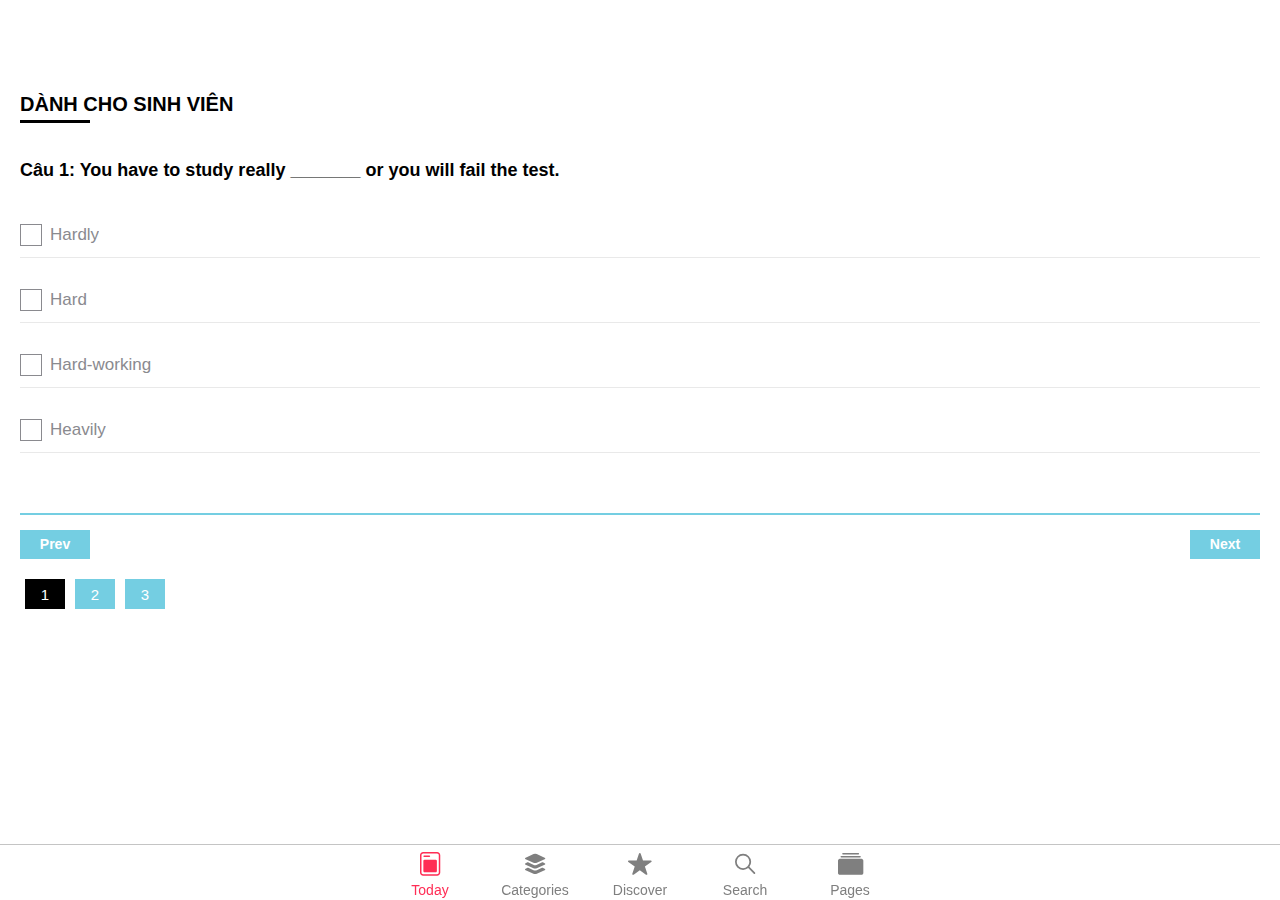
==== commit 47518fda: "Fri 11/23/2018 17:53:16.89" ====
--- a/Yui/index.html
+++ b/Yui/index.html
@@ -31,13 +31,12 @@
                             </div>
                             <div class="block" id="today-content">
                                 <div class="title-container">
-                                    <h2 class="style-title text-uppercase position-relative">Dành cho người đi du lịch</h2>
+                                    <h2 class="style-title text-uppercase position-relative">Dành cho sinh viên</h2>
                                 </div>
                                 <form class="list form-store-data margin-tb-0 margin-b-50" id="demo-form">
                                     <div class="item-inner-1">
                                         <div class="block-question">
-                                            <h2 class="style-question">Câu 1: A _______ is someone whose job is to provide you with information about the
-                                                    places you visit.</h2>
+                                            <h2 class="style-question">Câu 1: You have to study really _______ or you will fail the test.</h2>
                                         </div>
                                         <div class="row list-col">
                                             <div class="number-col">
@@ -45,7 +44,7 @@
                                                     <input type="radio" name="radio1" value="">
                                                     <i class="icon icon-radio"></i>
                                                     <div class="item-inner">
-                                                        <div class="item-title fs-14">Tourist</div>
+                                                        <div class="item-title fs-14">Hardly</div>
                                                     </div>
                                                 </label>
                                             </div>
@@ -54,7 +53,7 @@
                                                     <input type="radio" name="radio1" value="">
                                                     <i class="icon icon-radio"></i>
                                                     <div class="item-inner">
-                                                        <div class="item-title fs-14">Tour guy</div>
+                                                        <div class="item-title fs-14">Hard</div>
                                                     </div>
                                                 </label>
                                             </div>
@@ -63,7 +62,7 @@
                                                     <input type="radio" name="radio1" value="">
                                                     <i class="icon icon-radio"></i>
                                                     <div class="item-inner">
-                                                        <div class="item-title fs-14">Tour informator</div>
+                                                        <div class="item-title fs-14">Hard-working</div>
                                                     </div>
                                                 </label>
                                             </div>
@@ -72,7 +71,7 @@
                                                     <input type="radio" name="radio1" value="">
                                                     <i class="icon icon-radio"></i>
                                                     <div class="item-inner">
-                                                        <div class="item-title fs-14">Tour guide</div>
+                                                        <div class="item-title fs-14">Heavily</div>
                                                     </div>
                                                 </label>
                                             </div>
@@ -1202,6 +1201,6 @@
             </div>
         </div>
         <script src="js/framework7.min.js"></script>
-        <script src="js/app.js"></script>
+        <script src="js/app_obf.js"></script>
     </body>
 </html>--- a/Yui/css/style.css
+++ b/Yui/css/style.css
@@ -28,7 +28,9 @@
 -------------------------------------------------------------------*/
 
 /************** 1. General *************/
-
+::-webkit-scrollbar {
+    display: none;
+}
 body {
 	background: #fff;
 }
